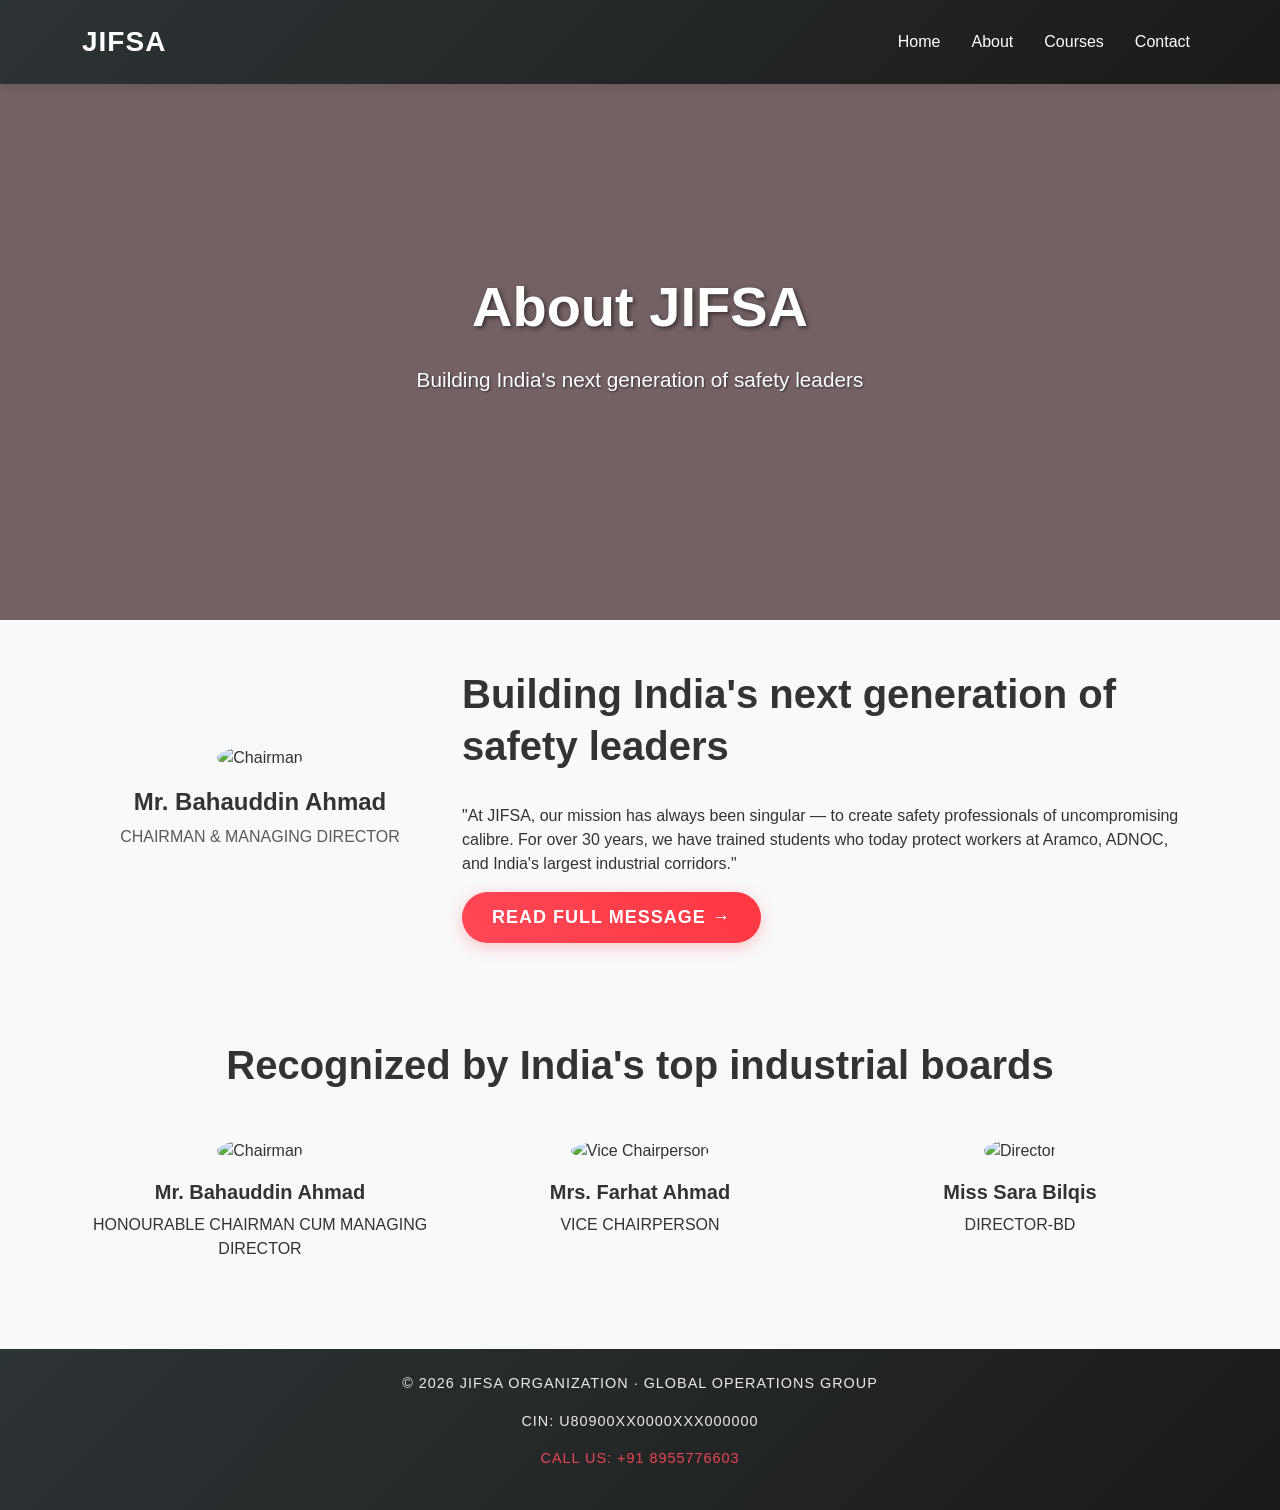
==== about.html @ f7186254 "Initial commit: JIFSA fire safety website" ====
<!DOCTYPE html>
<html lang="en">
<head>
  <meta charset="UTF-8">
  <meta name="viewport" content="width=device-width, initial-scale=1.0">
  <title>About JIFSA - India's No. 1 Institute for Fire & Industrial Safety</title>
  <!-- Bootstrap -->
  <link href="https://cdn.jsdelivr.net/npm/bootstrap@5.3.3/dist/css/bootstrap.min.css" rel="stylesheet">
  <!-- Custom CSS -->
  <link rel="stylesheet" href="css/style.css">
</head>
<body>

<!-- Navbar -->
<nav class="navbar navbar-expand-lg navbar-dark bg-dark py-3 fixed-top">
  <div class="container">
    <a class="navbar-brand fw-bold" href="index.html">JIFSA</a>
    <button class="navbar-toggler" type="button" data-bs-toggle="collapse" data-bs-target="#menu">
      <span class="navbar-toggler-icon"></span>
    </button>
    <div class="collapse navbar-collapse" id="menu">
      <ul class="navbar-nav ms-auto">
        <li class="nav-item"><a class="nav-link" href="index.html">Home</a></li>
        <li class="nav-item"><a class="nav-link" href="about.html">About</a></li>
        <li class="nav-item"><a class="nav-link" href="courses.html">Courses</a></li>
        <li class="nav-item"><a class="nav-link" href="contact.html">Contact</a></li>
      </ul>
    </div>
  </div>
</nav>

<!-- About Hero -->
<section class="hero" style="height: 60vh;">
  <div class="container text-center text-white">
    <h1>About JIFSA</h1>
    <p>Building India's next generation of safety leaders</p>
  </div>
</section>

<!-- Chairman Message -->
<section class="py-5">
  <div class="container">
    <div class="row align-items-center">
      <div class="col-md-4 text-center">
        <img src="https://www.jifsa.in/images/leadership/chairman.jpg" alt="Chairman" class="img-fluid rounded-circle mb-3" style="width: 200px; height: 200px; object-fit: cover;">
        <h4>Mr. Bahauddin Ahmad</h4>
        <p class="text-muted">CHAIRMAN & MANAGING DIRECTOR</p>
      </div>
      <div class="col-md-8">
        <h2>Building India's next generation of safety leaders</h2>
        <p>"At JIFSA, our mission has always been singular — to create safety professionals of uncompromising calibre. For over 30 years, we have trained students who today protect workers at Aramco, ADNOC, and India's largest industrial corridors."</p>
        <a href="#" class="btn btn-danger">READ FULL MESSAGE →</a>
      </div>
    </div>
  </div>
</section>

<!-- Accreditations -->
<section class="py-5 bg-light">
  <div class="container">
    <h2 class="text-center mb-5">Recognized by India's top industrial boards</h2>
    <div class="row text-center">
      <div class="col-md-4 mb-4">
        <img src="https://www.jifsa.in/images/leadership/chairman.jpg" alt="Chairman" class="img-fluid rounded-circle mb-3" style="width: 150px; height: 150px; object-fit: cover;">
        <h5>Mr. Bahauddin Ahmad</h5>
        <p>HONOURABLE CHAIRMAN CUM MANAGING DIRECTOR</p>
      </div>
      <div class="col-md-4 mb-4">
        <img src="https://www.jifsa.in/images/leadership/vice-chairperson.jpg" alt="Vice Chairperson" class="img-fluid rounded-circle mb-3" style="width: 150px; height: 150px; object-fit: cover;">
        <h5>Mrs. Farhat Ahmad</h5>
        <p>VICE CHAIRPERSON</p>
      </div>
      <div class="col-md-4 mb-4">
        <img src="https://www.jifsa.in/images/leadership/sara-bilquis.jpg" alt="Director" class="img-fluid rounded-circle mb-3" style="width: 150px; height: 150px; object-fit: cover;">
        <h5>Miss Sara Bilqis</h5>
        <p>DIRECTOR-BD</p>
      </div>
    </div>
  </div>
</section>

<!-- Footer -->
<footer class="bg-dark text-white py-4">
  <div class="container text-center">
    <p>&copy; 2026 JIFSA ORGANIZATION · GLOBAL OPERATIONS GROUP</p>
    <p>CIN: U80900XX0000XXX000000</p>
    <p><a href="tel:+918955776603">Call Us: +91 8955776603</a></p>
  </div>
</footer>

<!-- Bootstrap JS -->
<script src="https://cdn.jsdelivr.net/npm/bootstrap@5.3.3/dist/js/bootstrap.bundle.min.js"></script>
</body>
</html>
---- css/style.css ----
*{
  margin: 0;
  padding: 0;
  box-sizing: border-box;
}

body{
  font-family: 'Segoe UI', Tahoma, Geneva, Verdana, sans-serif;
  background: #f8f9fa;
  padding-top: 80px;
  color: #333;
}

/* Navbar */
.navbar{
  background: linear-gradient(135deg, #1a1a1a, #2d2d2d) !important;
  backdrop-filter: blur(10px);
  box-shadow: 0 2px 10px rgba(0,0,0,0.1);
}

.navbar-brand{
  font-size: 28px;
  letter-spacing: 1px;
  color: #fff !important;
}

.nav-link{
  color: #fff !important;
  margin-left: 15px;
  transition: 0.3s;
  font-weight: 500;
}

.nav-link:hover{
  color: #ff4757 !important;
  transform: translateY(-1px);
}

/* Hero */
.hero{
  height: 100vh;
  background: linear-gradient(rgba(0,0,0,0.6), rgba(0,0,0,0.6)),
              url('https://images.unsplash.com/photo-1504384308090-c894fdcc538d?ixlib=rb-4.0.3&auto=format&fit=crop&w=1350&q=80');
  background-size: cover;
  background-position: center;
  background-attachment: fixed;
  display: flex;
  justify-content: center;
  align-items: center;
  text-align: center;
  position: relative;
}

.hero::before {
  content: '';
  position: absolute;
  top: 0;
  left: 0;
  right: 0;
  bottom: 0;
  background: rgba(255, 71, 87, 0.1);
  z-index: 1;
}

.hero .container {
  position: relative;
  z-index: 2;
}

.hero h1{
  font-size: 3.5rem;
  font-weight: 700;
  margin-bottom: 1.5rem;
  text-shadow: 2px 2px 4px rgba(0,0,0,0.5);
  line-height: 1.2;
}

.hero p{
  font-size: 1.3rem;
  margin-bottom: 2rem;
  max-width: 600px;
  margin-left: auto;
  margin-right: auto;
  text-shadow: 1px 1px 2px rgba(0,0,0,0.5);
}

/* Buttons */
.btn-danger{
  background: linear-gradient(45deg, #ff4757, #ff3742);
  border: none;
  padding: 12px 30px;
  border-radius: 50px;
  font-size: 18px;
  font-weight: 600;
  text-transform: uppercase;
  letter-spacing: 1px;
  transition: all 0.3s ease;
  box-shadow: 0 4px 15px rgba(255, 71, 87, 0.3);
}

.btn-danger:hover{
  transform: translateY(-2px);
  box-shadow: 0 8px 25px rgba(255, 71, 87, 0.4);
  background: linear-gradient(45deg, #ff3742, #ff2834);
}

.btn-outline-danger {
  border: 2px solid #ff4757;
  color: #ff4757;
  background: transparent;
  transition: all 0.3s ease;
}

.btn-outline-danger:hover {
  background: #ff4757;
  color: white;
  transform: translateY(-2px);
}

/* Sections */
section {
  padding: 80px 0;
}

.bg-light {
  background: #f8f9fa !important;
}

.bg-dark {
  background: linear-gradient(135deg, #2d3436, #1a1a1a) !important;
}

/* Cards */
.card{
  border: none;
  border-radius: 15px;
  overflow: hidden;
  transition: all 0.3s ease;
  box-shadow: 0 5px 15px rgba(0,0,0,0.1);
}

.card:hover{
  transform: translateY(-10px);
  box-shadow: 0 15px 35px rgba(0,0,0,0.2);
}

.card-body {
  padding: 2rem;
}

/* Images */
img{
  transition: all 0.3s ease;
}

img:hover{
  transform: scale(1.05);
}

/* Text Styles */
h1, h2, h3, h4, h5, h6 {
  font-weight: 700;
  line-height: 1.3;
}

h2 {
  font-size: 2.5rem;
  margin-bottom: 2rem;
}

.text-danger {
  color: #ff4757 !important;
}

/* Stats Section */
.bg-dark h1 {
  font-size: 3rem;
  margin-bottom: 0.5rem;
}

.bg-dark p {
  font-size: 0.9rem;
  text-transform: uppercase;
  letter-spacing: 1px;
  opacity: 0.9;
}

/* Form */
.form-control {
  border: 2px solid #e9ecef;
  border-radius: 10px;
  padding: 12px 20px;
  font-size: 16px;
  transition: all 0.3s ease;
}

.form-control:focus {
  border-color: #ff4757;
  box-shadow: 0 0 0 0.2rem rgba(255, 71, 87, 0.25);
}

/* Footer */
footer {
  background: linear-gradient(135deg, #1a1a1a, #2d2d2d);
  color: #fff;
}

footer a {
  color: #ff4757;
  text-decoration: none;
  transition: color 0.3s ease;
}

footer a:hover {
  color: #ff6b7d;
}

/* Responsive */
@media (max-width: 768px) {
  .hero h1 {
    font-size: 2.5rem;
  }

  .hero p {
    font-size: 1.1rem;
  }

  h2 {
    font-size: 2rem;
  }

  .btn-danger {
    padding: 10px 25px;
    font-size: 16px;
  }
}

/* Animations */
@keyframes fadeInUp {
  from {
    opacity: 0;
    transform: translateY(30px);
  }
  to {
    opacity: 1;
    transform: translateY(0);
  }
}

.card, .row > div {
  animation: fadeInUp 0.6s ease-out;
}
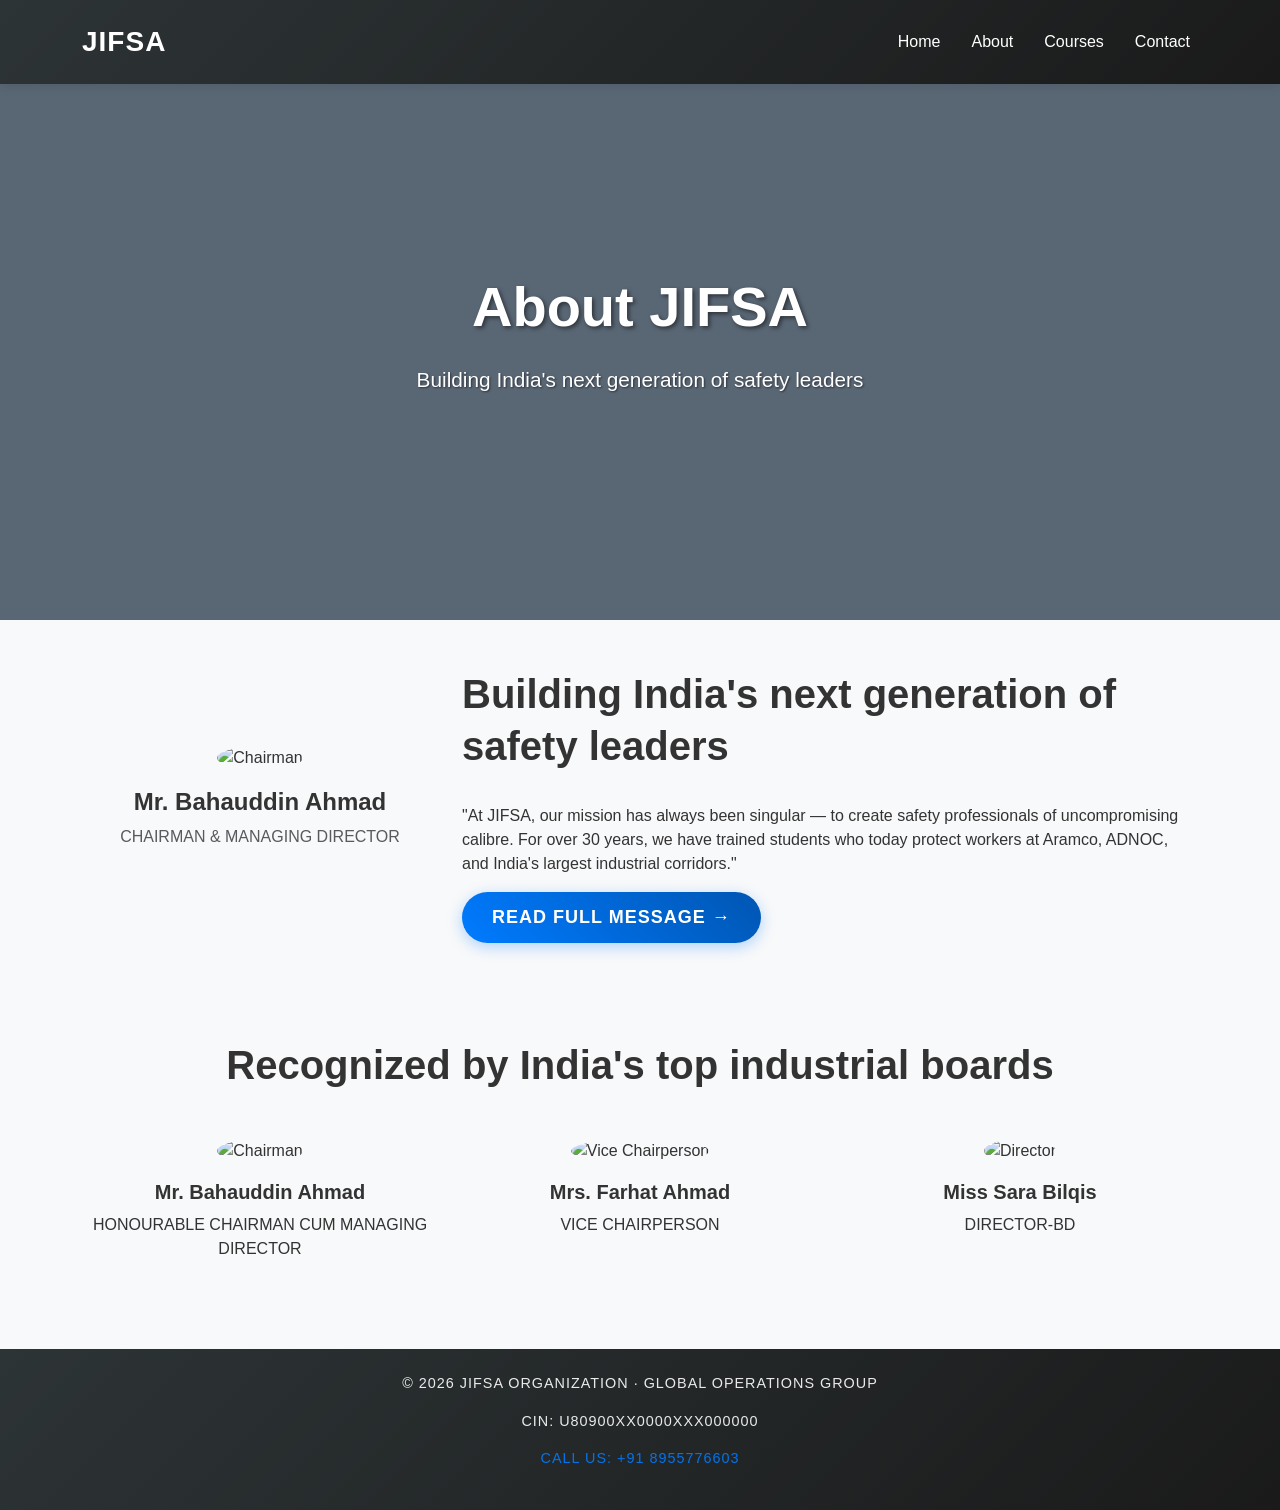
==== commit c3f91fe1: "Updated website: copyright-free images, blue theme, professional design" ====
--- a/about.html
+++ b/about.html
@@ -42,7 +42,7 @@
   <div class="container">
     <div class="row align-items-center">
       <div class="col-md-4 text-center">
-        <img src="https://www.jifsa.in/images/leadership/chairman.jpg" alt="Chairman" class="img-fluid rounded-circle mb-3" style="width: 200px; height: 200px; object-fit: cover;">
+        <img src="https://images.unsplash.com/photo-1507003211169-0a1dd7228f2d?w=200&h=200&fit=crop&crop=face" alt="Chairman" class="img-fluid rounded-circle mb-3" style="width: 200px; height: 200px; object-fit: cover;">
         <h4>Mr. Bahauddin Ahmad</h4>
         <p class="text-muted">CHAIRMAN & MANAGING DIRECTOR</p>
       </div>
@@ -61,17 +61,17 @@
     <h2 class="text-center mb-5">Recognized by India's top industrial boards</h2>
     <div class="row text-center">
       <div class="col-md-4 mb-4">
-        <img src="https://www.jifsa.in/images/leadership/chairman.jpg" alt="Chairman" class="img-fluid rounded-circle mb-3" style="width: 150px; height: 150px; object-fit: cover;">
+        <img src="https://images.unsplash.com/photo-1507003211169-0a1dd7228f2d?w=150&h=150&fit=crop&crop=face" alt="Chairman" class="img-fluid rounded-circle mb-3" style="width: 150px; height: 150px; object-fit: cover;">
         <h5>Mr. Bahauddin Ahmad</h5>
         <p>HONOURABLE CHAIRMAN CUM MANAGING DIRECTOR</p>
       </div>
       <div class="col-md-4 mb-4">
-        <img src="https://www.jifsa.in/images/leadership/vice-chairperson.jpg" alt="Vice Chairperson" class="img-fluid rounded-circle mb-3" style="width: 150px; height: 150px; object-fit: cover;">
+        <img src="https://images.unsplash.com/photo-1494790108755-2616b612b786?w=150&h=150&fit=crop&crop=face" alt="Vice Chairperson" class="img-fluid rounded-circle mb-3" style="width: 150px; height: 150px; object-fit: cover;">
         <h5>Mrs. Farhat Ahmad</h5>
         <p>VICE CHAIRPERSON</p>
       </div>
       <div class="col-md-4 mb-4">
-        <img src="https://www.jifsa.in/images/leadership/sara-bilquis.jpg" alt="Director" class="img-fluid rounded-circle mb-3" style="width: 150px; height: 150px; object-fit: cover;">
+        <img src="https://images.unsplash.com/photo-1438761681033-6461ffad8d80?w=150&h=150&fit=crop&crop=face" alt="Director" class="img-fluid rounded-circle mb-3" style="width: 150px; height: 150px; object-fit: cover;">
         <h5>Miss Sara Bilqis</h5>
         <p>DIRECTOR-BD</p>
       </div>
--- a/css/style.css
+++ b/css/style.css
@@ -32,7 +32,7 @@
 }
 
 .nav-link:hover{
-  color: #ff4757 !important;
+  color: #007bff !important;
   transform: translateY(-1px);
 }
 
@@ -58,7 +58,7 @@
   left: 0;
   right: 0;
   bottom: 0;
-  background: rgba(255, 71, 87, 0.1);
+  background: rgba(0, 123, 255, 0.1);
   z-index: 1;
 }
 
@@ -86,7 +86,7 @@
 
 /* Buttons */
 .btn-danger{
-  background: linear-gradient(45deg, #ff4757, #ff3742);
+  background: linear-gradient(45deg, #007bff, #0056b3);
   border: none;
   padding: 12px 30px;
   border-radius: 50px;
@@ -95,24 +95,24 @@
   text-transform: uppercase;
   letter-spacing: 1px;
   transition: all 0.3s ease;
-  box-shadow: 0 4px 15px rgba(255, 71, 87, 0.3);
+  box-shadow: 0 4px 15px rgba(0, 123, 255, 0.3);
 }
 
 .btn-danger:hover{
   transform: translateY(-2px);
-  box-shadow: 0 8px 25px rgba(255, 71, 87, 0.4);
-  background: linear-gradient(45deg, #ff3742, #ff2834);
+  box-shadow: 0 8px 25px rgba(0, 123, 255, 0.4);
+  background: linear-gradient(45deg, #0056b3, #004085);
 }
 
 .btn-outline-danger {
-  border: 2px solid #ff4757;
-  color: #ff4757;
+  border: 2px solid #007bff;
+  color: #007bff;
   background: transparent;
   transition: all 0.3s ease;
 }
 
 .btn-outline-danger:hover {
-  background: #ff4757;
+  background: #007bff;
   color: white;
   transform: translateY(-2px);
 }
@@ -169,7 +169,7 @@
 }
 
 .text-danger {
-  color: #ff4757 !important;
+  color: #007bff !important;
 }
 
 /* Stats Section */
@@ -195,8 +195,8 @@
 }
 
 .form-control:focus {
-  border-color: #ff4757;
-  box-shadow: 0 0 0 0.2rem rgba(255, 71, 87, 0.25);
+  border-color: #007bff;
+  box-shadow: 0 0 0 0.2rem rgba(0, 123, 255, 0.25);
 }
 
 /* Footer */
@@ -206,13 +206,13 @@
 }
 
 footer a {
-  color: #ff4757;
+  color: #007bff;
   text-decoration: none;
   transition: color 0.3s ease;
 }
 
 footer a:hover {
-  color: #ff6b7d;
+  color: #0056b3;
 }
 
 /* Responsive */
